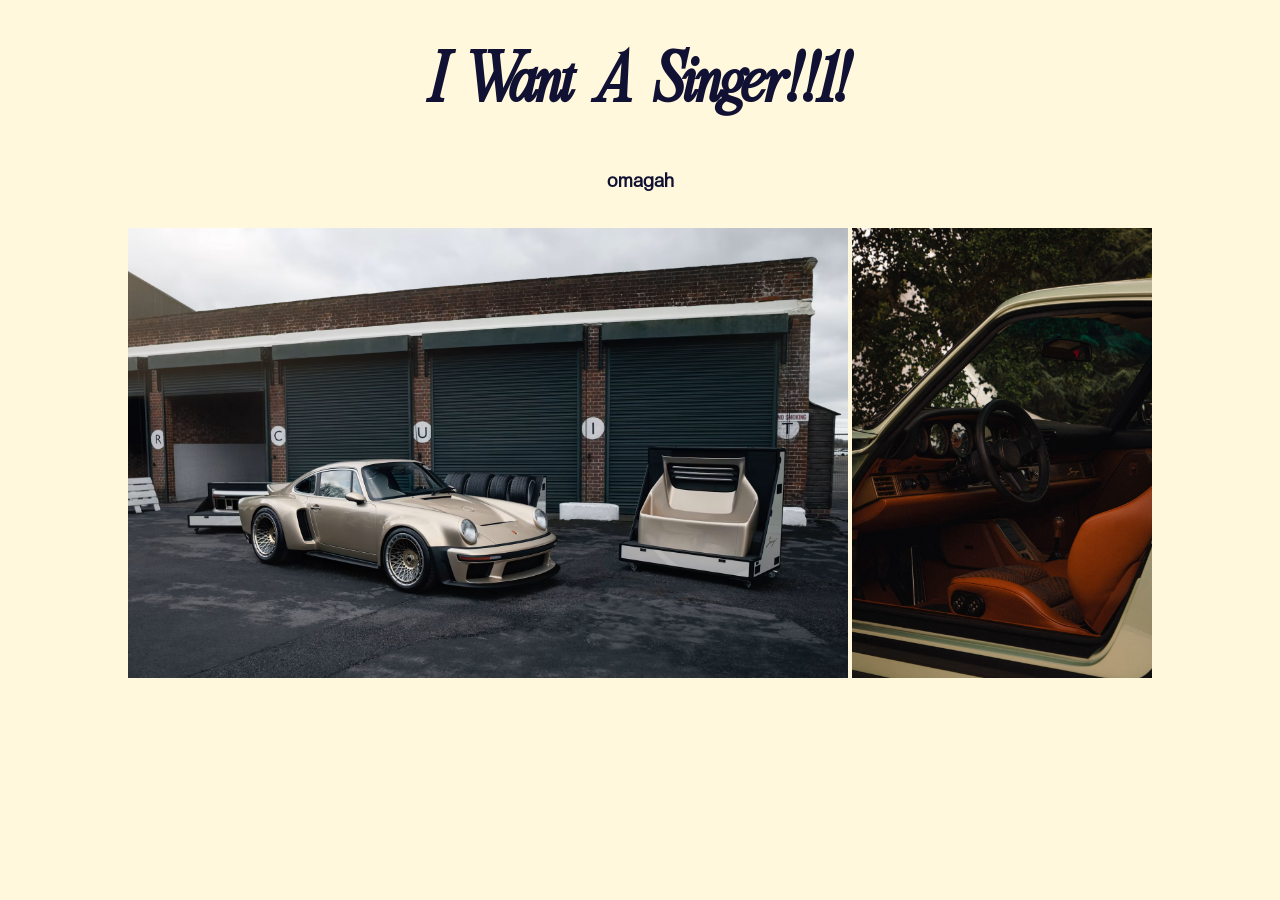
==== index.html @ 96972744 "I CENTERED IT!!!" ====
<!DOCTYPE html>
<html lang="en">
<head>
    <meta charset="UTF-8">
    <meta name="viewport" content="width=device-width, initial-scale=1.0">
    <title>The Glaze Drove Him Crazy</title>
    <link href="styles/styles.css" rel="stylesheet">
</head>
<body>
    <header>
        <h1>I Want A Singer!!1!</h1>
    </header>

    <nav>
        
    </nav>

    <main>
        <article>
            <h3>omagah</h3>
            <br>
            <img src="images/singer-turbo.png" title="sex" alt="a bronze Porsche Singer Turbo" width="720px">
            <img src="images/singer-interior.png" title="yippee" alt="the interior of a Porsche Singer" height="450px">
        </article>
    </main>

    <footer>

    </footer>
</body>
</html>
---- styles/styles.css ----
body{
    background-color:cornsilk;
    color:#111133;
    text-align: center;
}
@font-face {
    font-family: 'relationship-of-melodrame';
    src: url('fonts/relationship-of-melodrame.ttf'), format('truetype');
}
@font-face{
    font-family: 'creato-regular';
    src: url('fonts/creatodisplay-regular.otf'), format('opentype');
}
header{
    font-size: 36px;
    font-family: 'relationship-of-melodrame';
}
h3{
    font-family:'creato-regular';
}
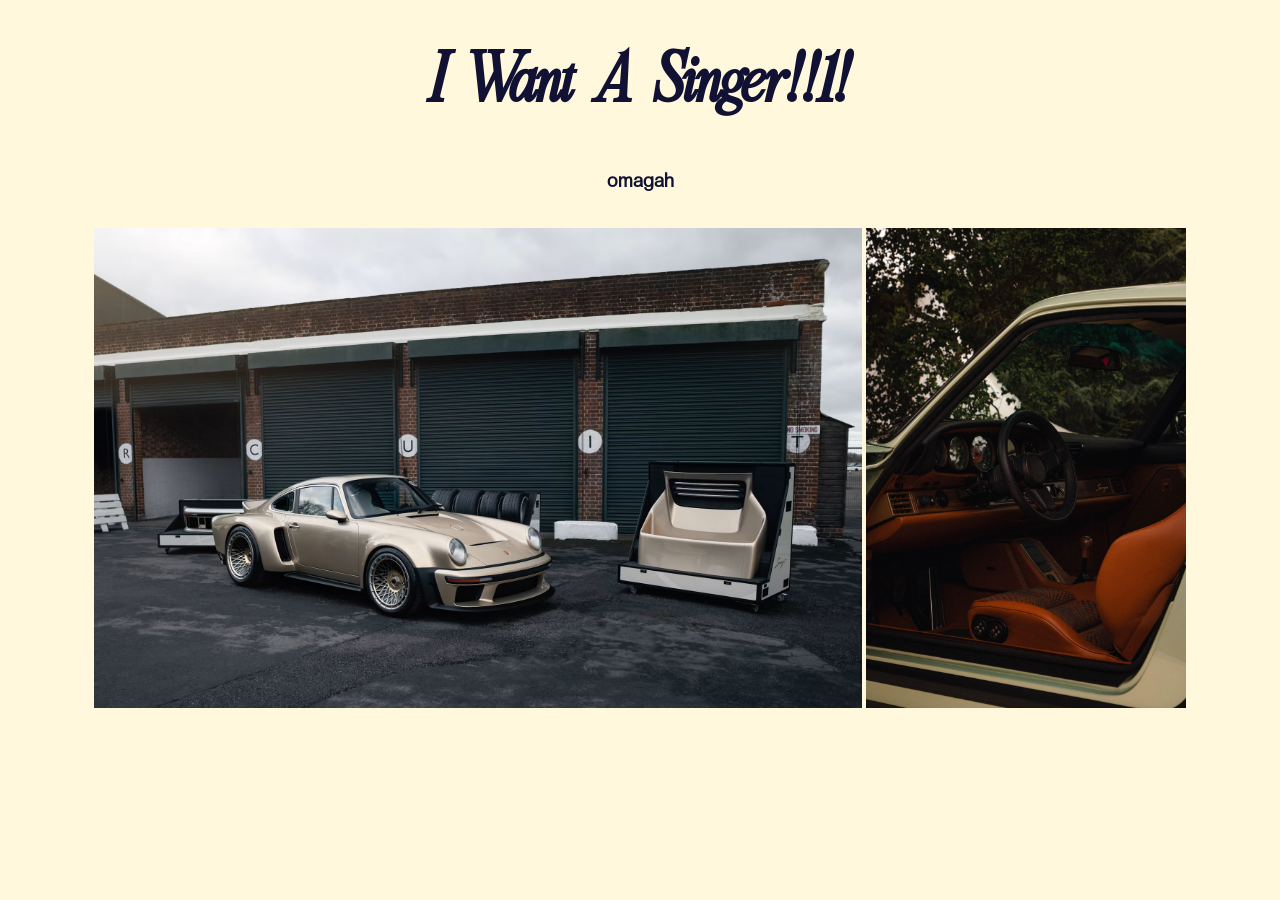
==== commit bdfd23d6: "img style tag" ====
--- a/index.html
+++ b/index.html
@@ -19,8 +19,8 @@
         <article>
             <h3>omagah</h3>
             <br>
-            <img src="images/singer-turbo.png" title="sex" alt="a bronze Porsche Singer Turbo" width="720px">
-            <img src="images/singer-interior.png" title="yippee" alt="the interior of a Porsche Singer" height="450px">
+            <img src="images/singer-turbo.png" title="sex" alt="a bronze Porsche Singer Turbo">
+            <img src="images/singer-interior.png" title="yippee" alt="the interior of a Porsche Singer">
         </article>
     </main>
 
--- a/styles/styles.css
+++ b/styles/styles.css
@@ -2,6 +2,7 @@
     background-color:cornsilk;
     color:#111133;
     text-align: center;
+    max-width: auto;
 }
 @font-face {
     font-family: 'relationship-of-melodrame';
@@ -17,4 +18,9 @@
 }
 h3{
     font-family:'creato-regular';
+}
+
+/* NEW STYLE TAG DROPPED */
+img{
+    height: 480px;
 }
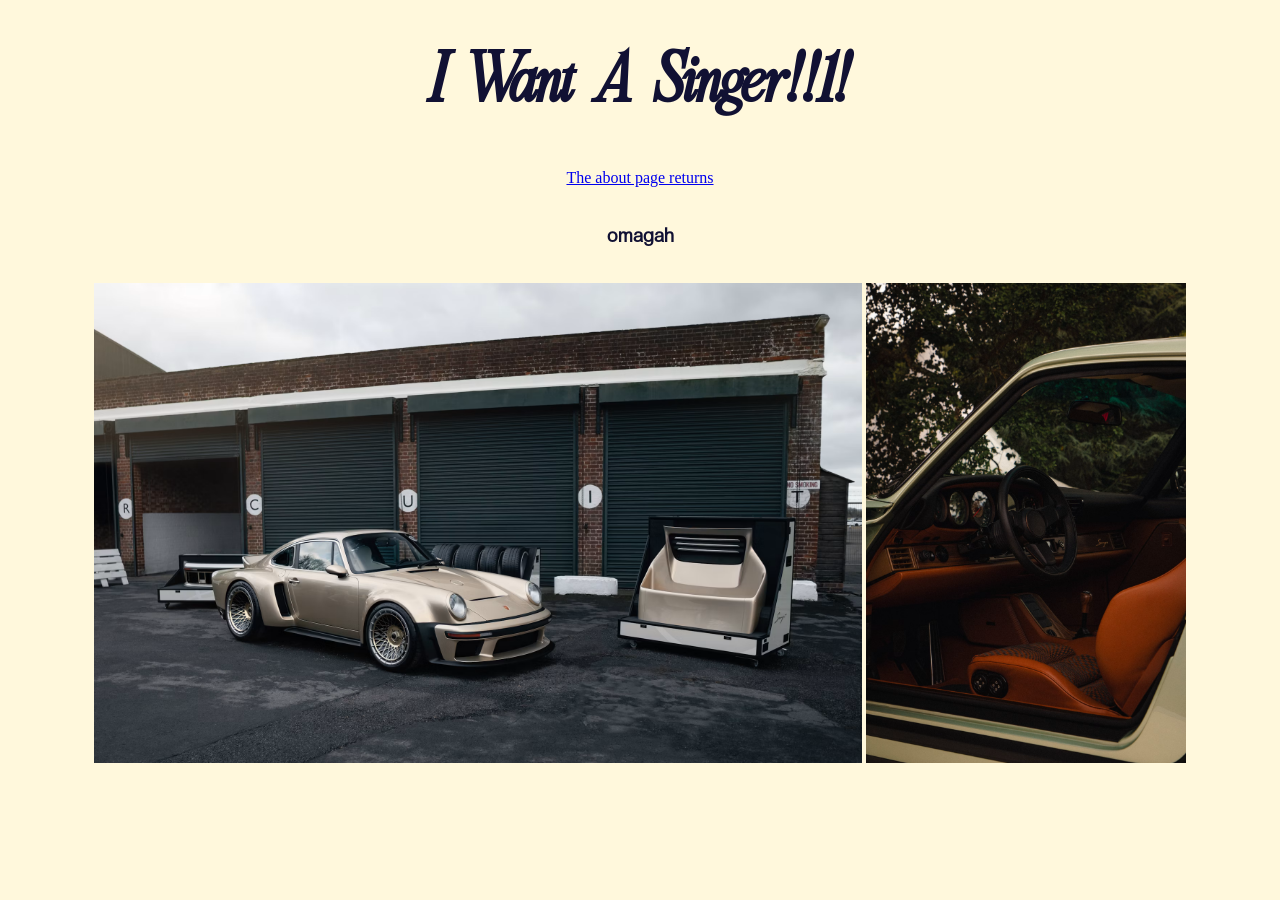
==== commit 176c1aa8: "about page gang" ====
--- a/index.html
+++ b/index.html
@@ -12,9 +12,9 @@
     </header>
 
     <nav>
-        
+        <a href="about.html">The about page returns</a>
     </nav>
-
+    <br>
     <main>
         <article>
             <h3>omagah</h3>
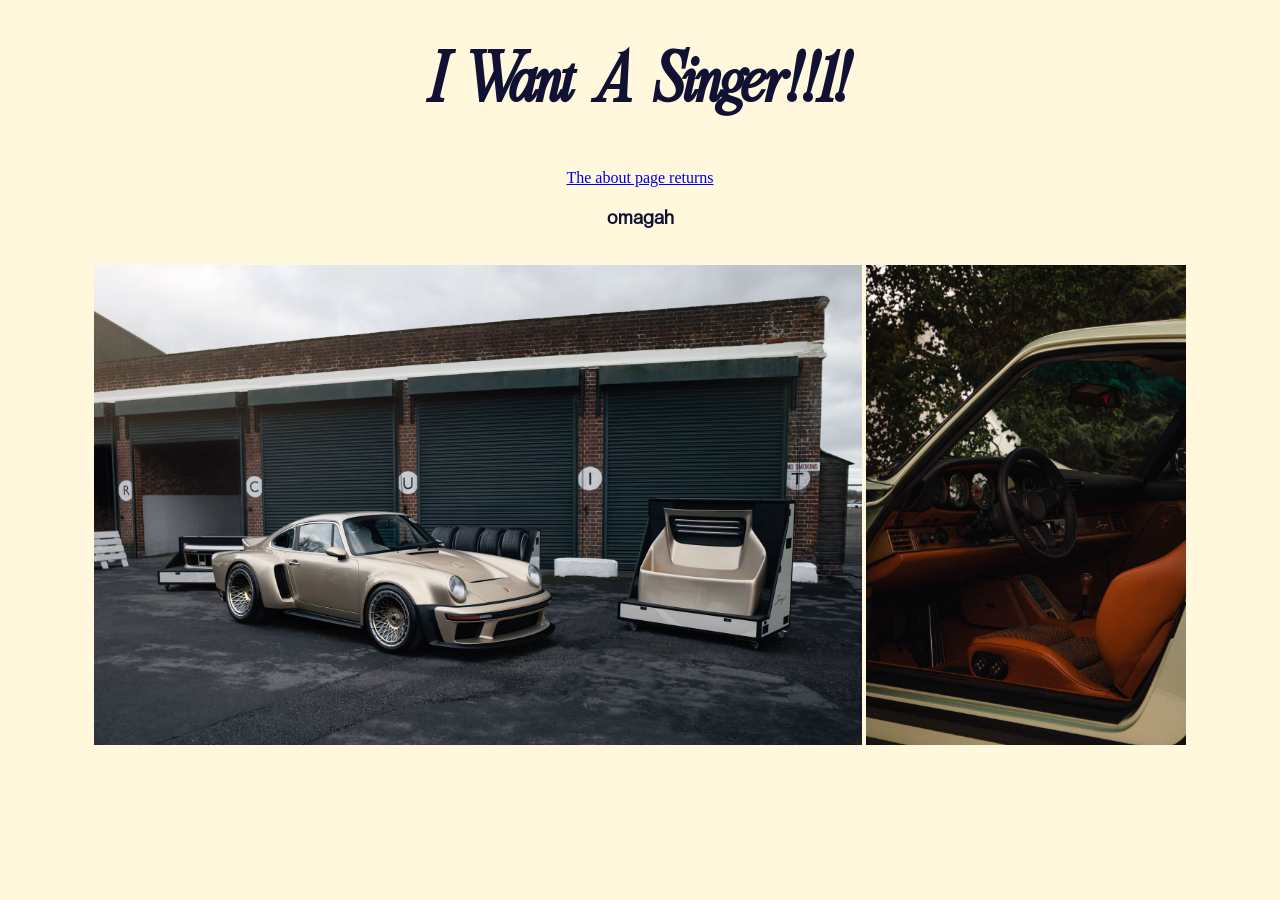
==== commit 7b0bf63d: "about page gang 2" ====
--- a/index.html
+++ b/index.html
@@ -14,7 +14,7 @@
     <nav>
         <a href="about.html">The about page returns</a>
     </nav>
-    <br>
+    
     <main>
         <article>
             <h3>omagah</h3>
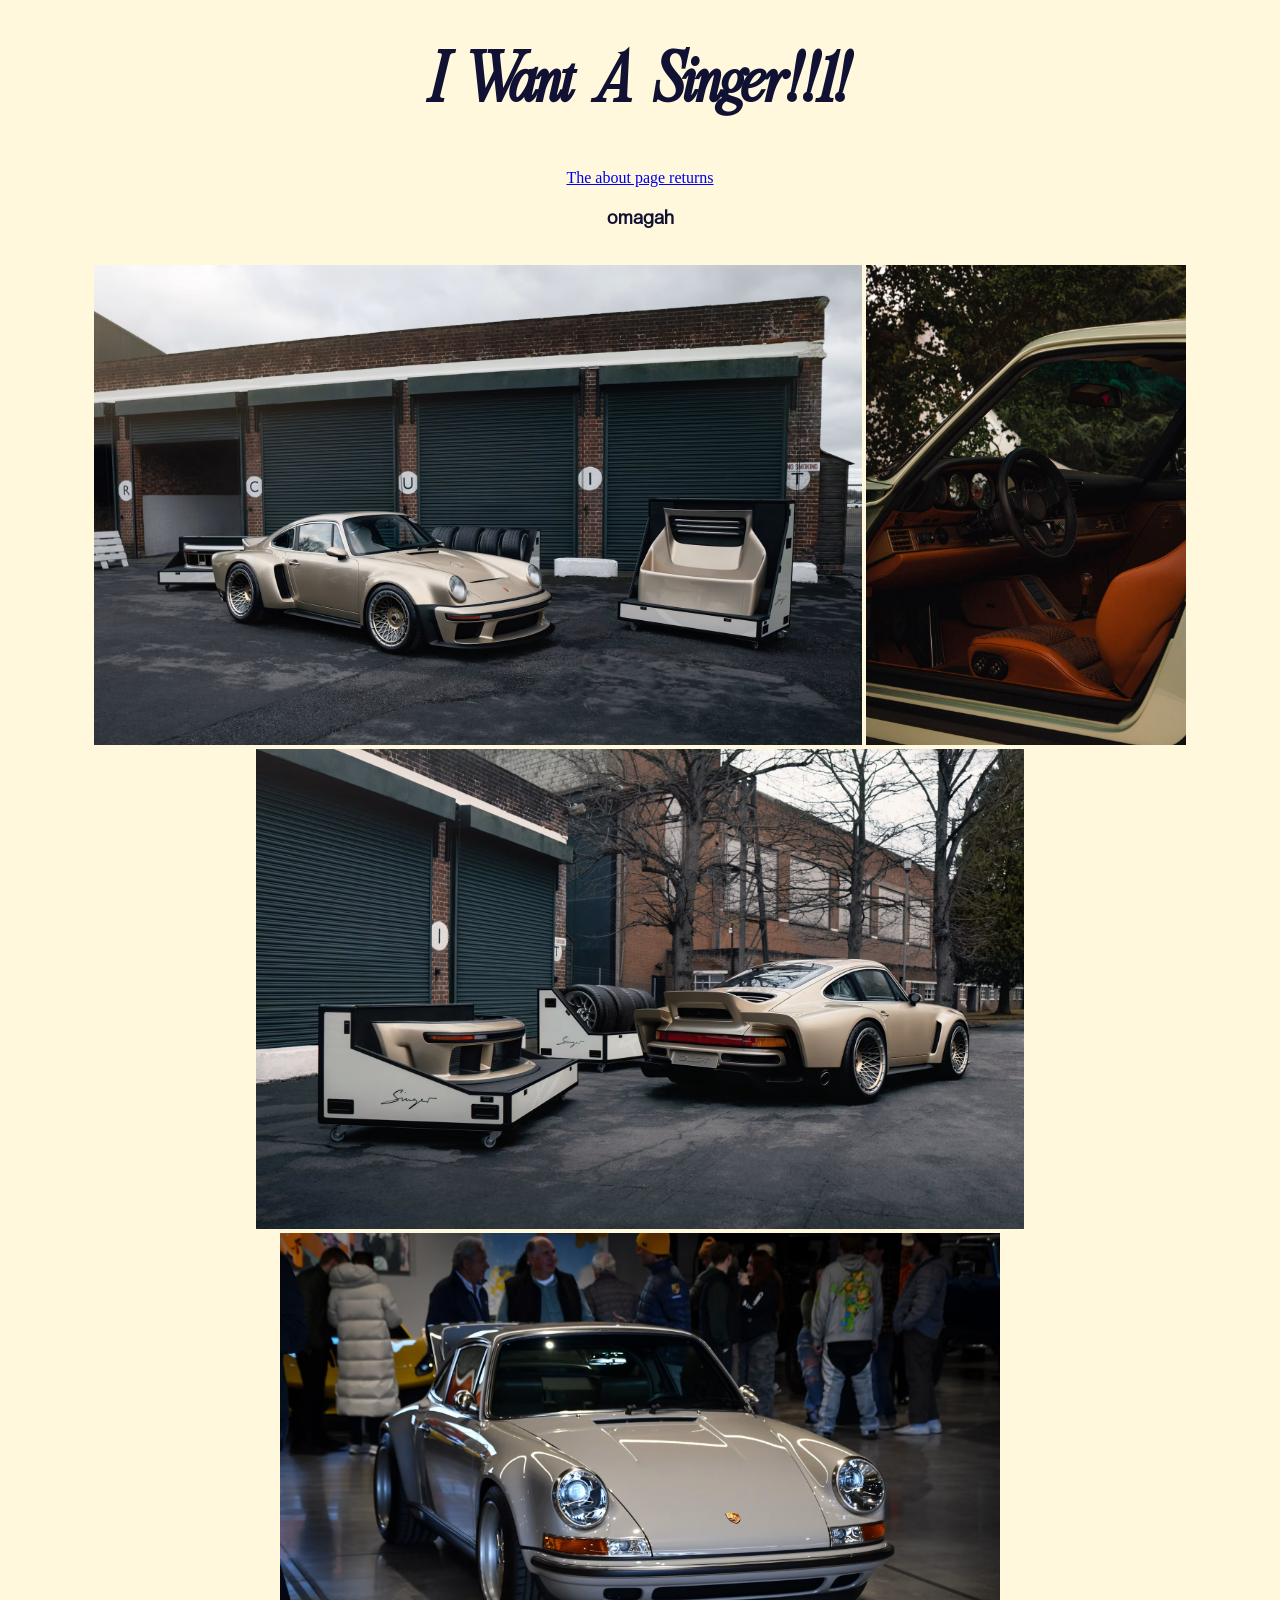
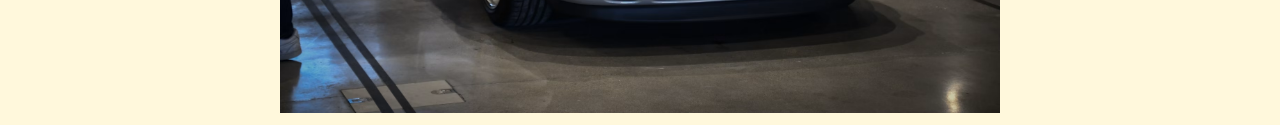
==== commit e4e0420b: "added 2 pics and new page with _blank" ====
--- a/index.html
+++ b/index.html
@@ -14,13 +14,15 @@
     <nav>
         <a href="about.html">The about page returns</a>
     </nav>
-    
+
     <main>
         <article>
             <h3>omagah</h3>
             <br>
             <img src="images/singer-turbo.png" title="sex" alt="a bronze Porsche Singer Turbo">
             <img src="images/singer-interior.png" title="yippee" alt="the interior of a Porsche Singer">
+            <img src="images/singer-turbo-back.png" title="sex" alt="the backside of a Porsche Singer Turbo">
+            <img src="images/singer-dls.png" title="sex" alt="a white Porsche Singer DLS">
         </article>
     </main>
 
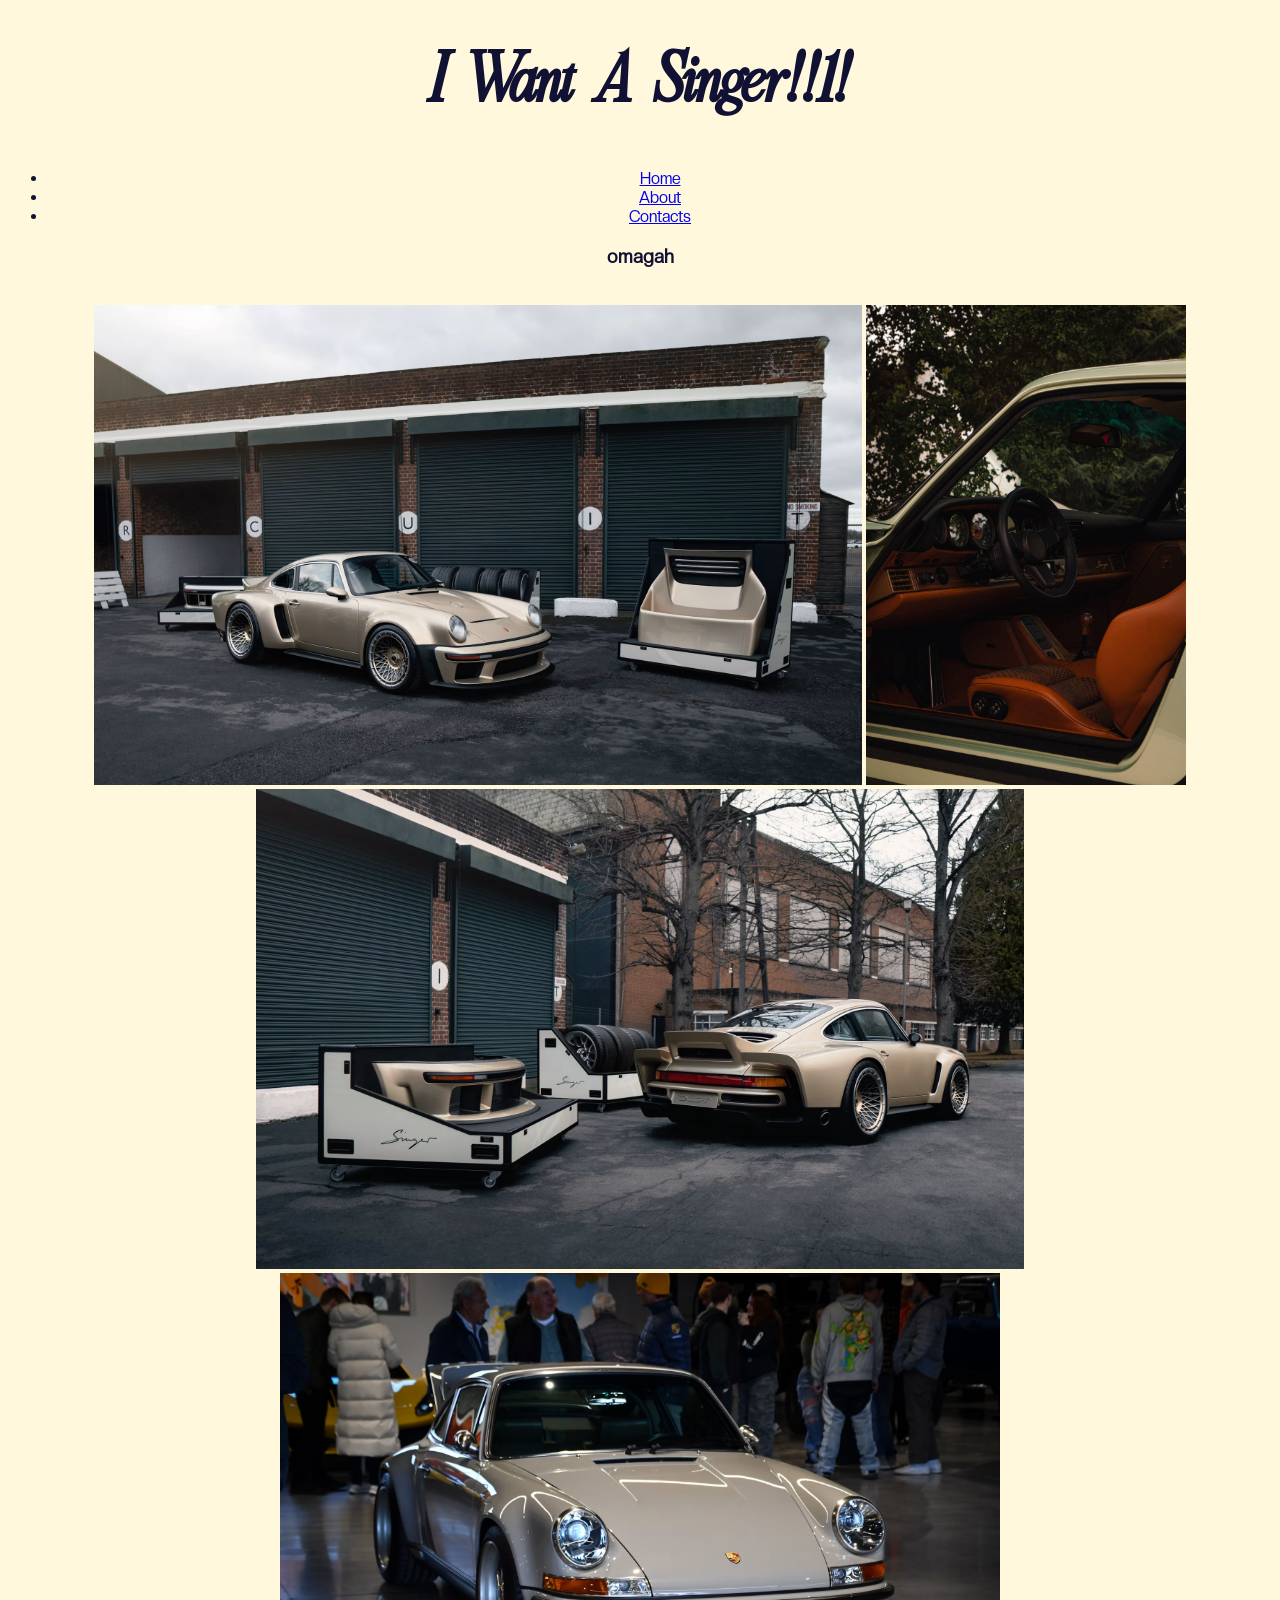
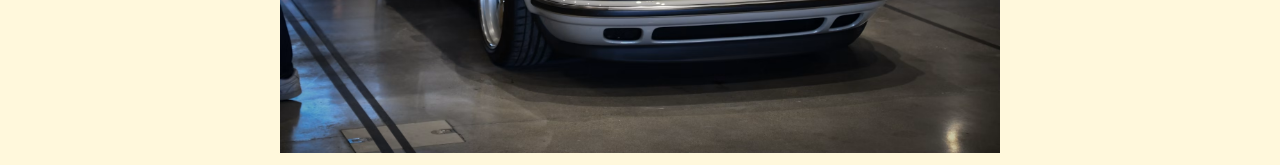
==== commit 7f5b20c7: "added contacts and cleaned nav" ====
--- a/index.html
+++ b/index.html
@@ -12,7 +12,11 @@
     </header>
 
     <nav>
-        <a href="about.html">The about page returns</a>
+        <ul>
+            <li><a href="index.html">Home</a></li>
+            <li><a href="about.html">About</a></li>
+            <li><a href="contact.html">Contacts</a></li>
+        </ul>
     </nav>
 
     <main>
--- a/styles/styles.css
+++ b/styles/styles.css
@@ -3,6 +3,7 @@
     color:#111133;
     text-align: center;
     max-width: auto;
+    font-family: 'creato-regular';
 }
 @font-face {
     font-family: 'relationship-of-melodrame';
@@ -16,9 +17,6 @@
     font-size: 36px;
     font-family: 'relationship-of-melodrame';
 }
-h3{
-    font-family:'creato-regular';
-}
 
 /* NEW STYLE TAG DROPPED */
 img{
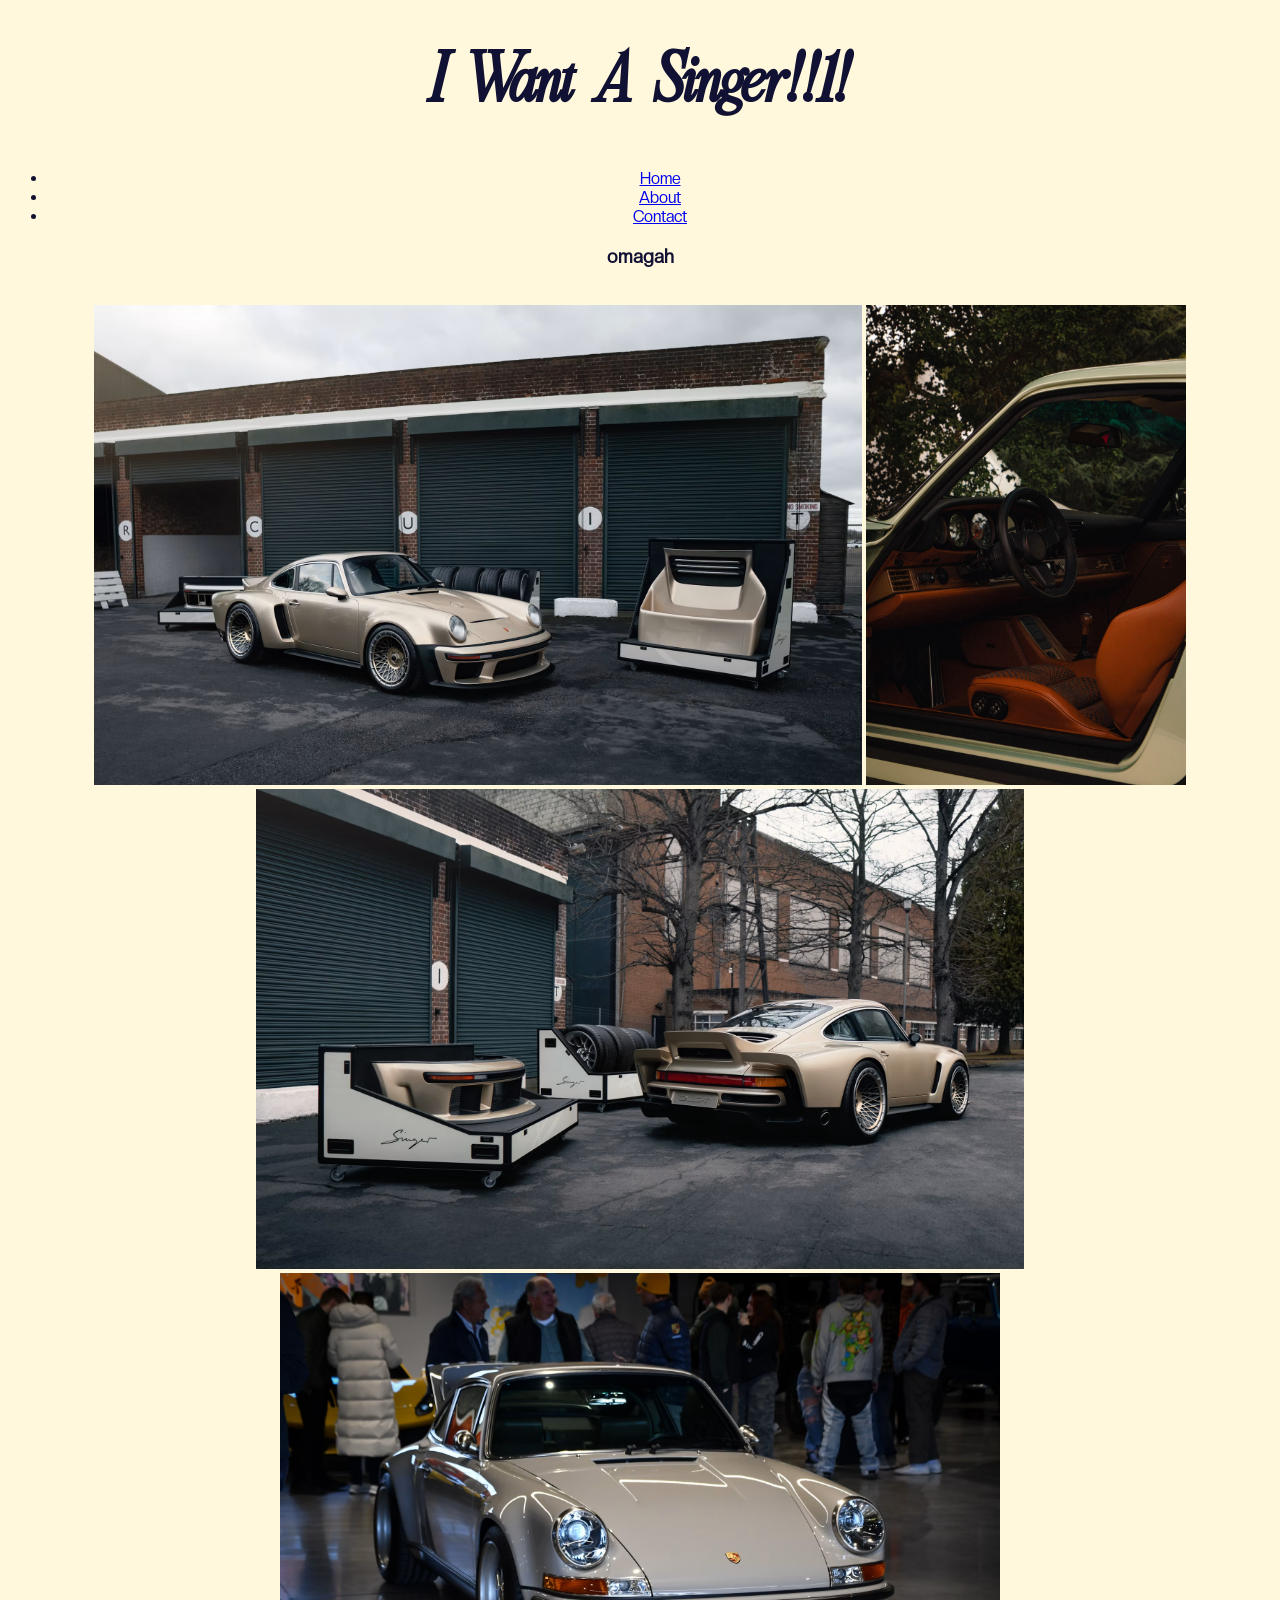
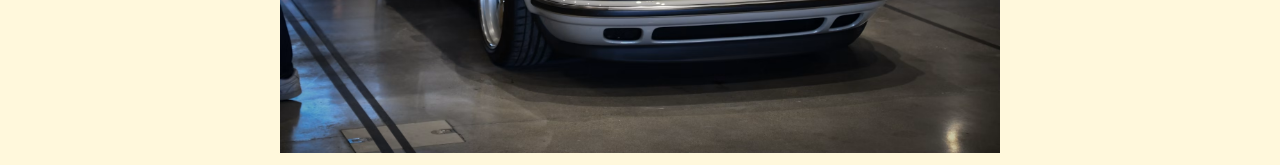
==== commit 1ef9b300: "contact not contacts" ====
--- a/index.html
+++ b/index.html
@@ -15,7 +15,7 @@
         <ul>
             <li><a href="index.html">Home</a></li>
             <li><a href="about.html">About</a></li>
-            <li><a href="contact.html">Contacts</a></li>
+            <li><a href="contact.html">Contact</a></li>
         </ul>
     </nav>
 
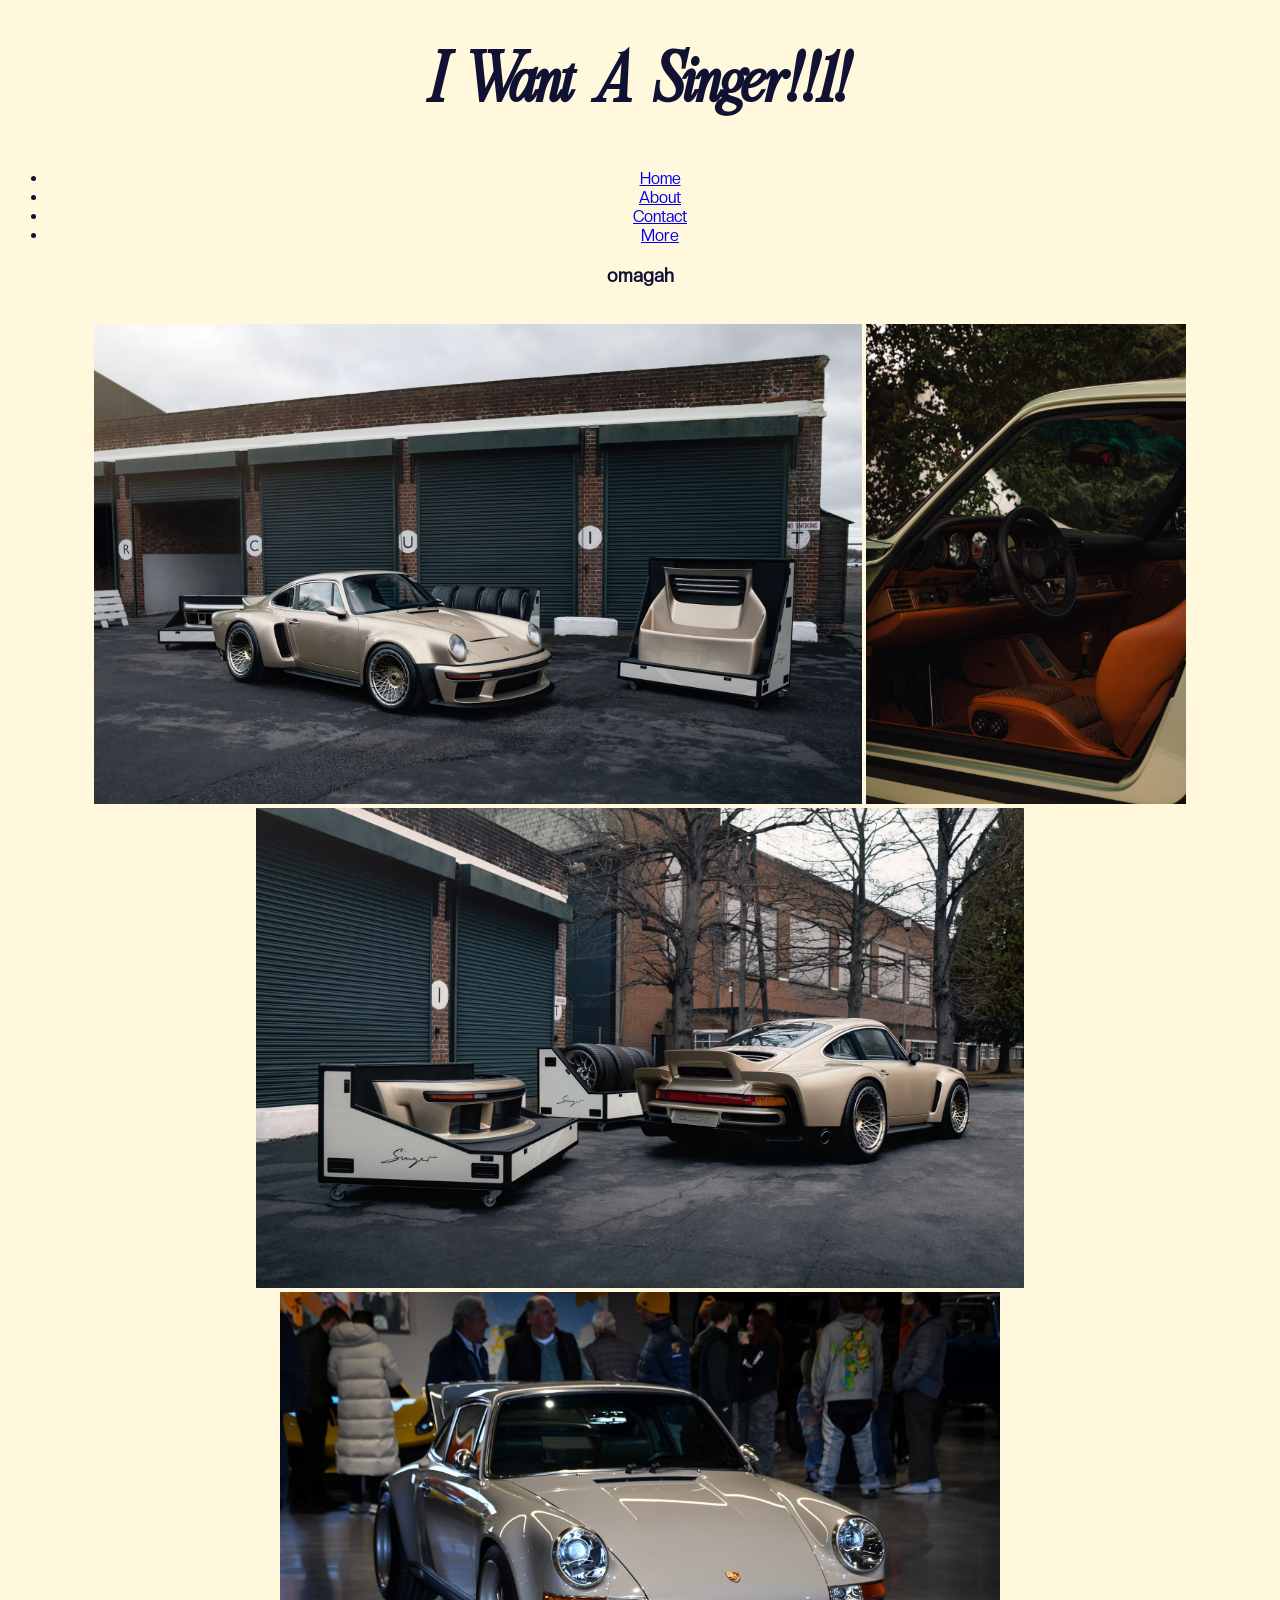
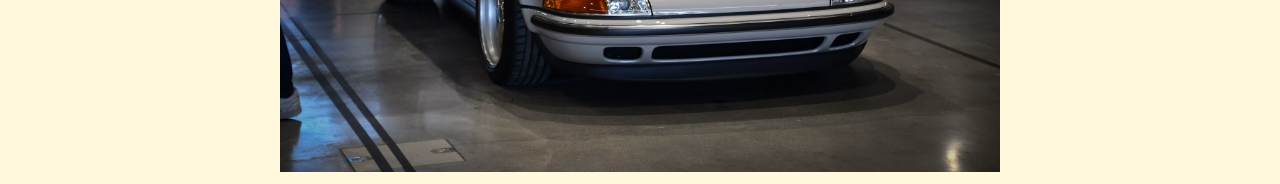
==== commit 2f2f79d1: "making da form" ====
--- a/index.html
+++ b/index.html
@@ -16,6 +16,7 @@
             <li><a href="index.html">Home</a></li>
             <li><a href="about.html">About</a></li>
             <li><a href="contact.html">Contact</a></li>
+            <li><a href="https://imdac.github.io" target="_blank">More</a></li>
         </ul>
     </nav>
 
